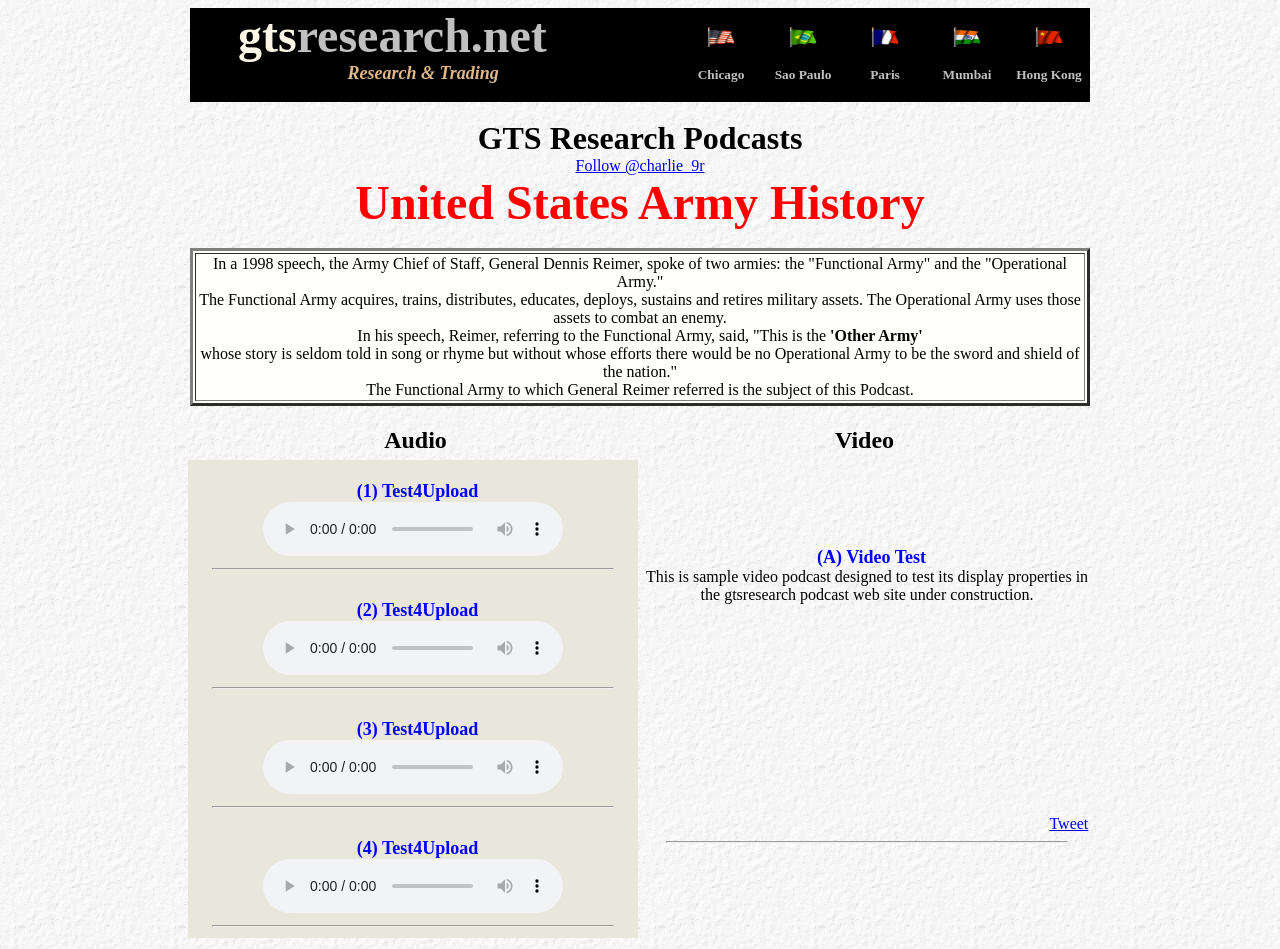
==== pc/index.html @ be2bc8ae "initial" ====
<html>
  <head>
    <title>gtsresearch podcast</title>
  </head>
<body background="white_ro.jpg" bgproperties="fixed">

<center>

<!-- banner and menue/links -->

<table width="900" border="0" cellpadding="0" cellspacing="0">
  <tr>
    <td bgcolor="#000000">
      <table width="490" border="0" cellpadding="0" cellspacing="0">
        <tr>
          <td valign="bottom">	
            <font size="7" color="#fdf5e6">&nbsp;&nbsp;&nbsp;&nbsp;<b>gts<font color="#c0c0c0">research.net</font></b></font><br>
          </td>
        <tr>
          <td valign="top">
            <font size="4" color="#deb887">&nbsp;&nbsp;&nbsp;&nbsp;&nbsp;&nbsp;&nbsp;&nbsp;&nbsp;&nbsp;&nbsp;&nbsp;&nbsp;&nbsp;&nbsp;&nbsp;&nbsp;&nbsp;&nbsp;&nbsp;&nbsp;&nbsp;&nbsp;&nbsp;&nbsp;&nbsp;&nbsp;&nbsp;&nbsp;&nbsp;&nbsp;&nbsp;&nbsp;&nbsp;&nbsp;<i><b>Research & Trading</b></i></font>
            <br>&nbsp;
          </td>
        </tr>
      </table>       
    </td>
    <td bgcolor="#000000">
      <table width="410" border="0" cellpadding="0" cellspacing="0">
        <tr>
          <td align="center">
            <img src="/flagusa.gif" height="20"><br>
            <iframe src="http://free.timeanddate.com/clock/i285nsx4/n64/fn14/fs14/fcfff/tc000/pct/ts1" frameborder="0" width="79" height="20" allowTransparency="true"></iframe><br>
            <font color="#c0c0c0"><b><small>Chicago</small></b></font>
          </td>
          <td align="center">
            <img src="/flagbraz.gif" height="20"><br>
            <iframe src="http://free.timeanddate.com/clock/i285nsx4/n233/fn14/fs14/fc9f9/tc000/pct/ts1" frameborder="0" width="79" height="20" allowTransparency="true"></iframe><br>
	    <font color="#c0c0c0"><b><small>Sao Paulo</small></b></font>
          </td>
          <td align="center">
            <img src="/francee_3.gif" height="20"><br>
            <iframe src="http://free.timeanddate.com/clock/i285nsx4/n195/fn14/fs14/fc09f/tc000/pct/ts1" frameborder="0" width="79" height="20" allowTransparency="true"></iframe><br>
            <font color="#c0c0c0"><b><small>Paris</small></b></font>
          </td>
          <td align="center">
            <img src="/indiac.gif" height="20"><br>
            <iframe src="http://free.timeanddate.com/clock/i285nsx4/n44/fn14/fs14/fcf90/tc000/pct/ts1" frameborder="0" width="79" height="20" allowTransparency="true"></iframe><br>
	    <font color="#c0c0c0"><b><small>Mumbai</small></b></font>
          </td>
          <td align="center">
            <img src="/flagchin.gif" height="20"><br>
            <iframe src="http://free.timeanddate.com/clock/i285nsx4/n102/fn14/fs14/fcf30/tc000/pct/ts1" frameborder="0" width="79" height="20" allowTransparency="true"></iframe><br>
	    <font color="#c0c0c0"><b><small>Hong Kong</small></b></font>
          </td>
        </tr>
      </table>
    </td>
  </tr>
</table>


    <br>
    <font size="6" color="black"><b>GTS Research Podcasts</b></font><br>
    <a href="https://twitter.com/charlie_9r" class="twitter-follow-button" data-show-count="false">Follow @charlie_9r</a><script async src="https://platform.twitter.com/widgets.js" charset="utf-8"></script>
    <br>
    <font size="7" color="red"><b>United States Army History</b></font><br>
    <br>
    <table width="900" bgcolor="#fefefa" border="3">
      <tr>
        <td align="center" style="word-wrap: break-word">
        In a 1998 speech, the Army Chief of Staff, General Dennis Reimer, spoke of two armies: the "Functional Army" and the "Operational Army."<br>The Functional Army acquires, trains, distributes, educates, deploys, sustains and retires military assets. The Operational Army uses those assets to combat an enemy.<br>In his speech, Reimer, referring to the Functional Army, said, "This is the <b>'Other Army'</b><br>whose story is seldom told in song or rhyme but without whose efforts there would be no Operational Army to be the sword and shield of the nation."<br>The Functional Army to which General Reimer referred is the subject of this Podcast.


        </td>
      </tr>
    </table><br>

    <table width="900">
      <tr>
        <td width="450" align="center"><font size="5"><b>Audio</b></font></td>
        <td width="450" align="center"><font size="5"><b>Video</b></font></td>
      </tr>
    </table>

    <table width-"900" align="center">
      <tr>
        <td>
          <table width="450" bgcolor="#e9e6dc" border="0"  align="center">
            <tr>
	      <td align="center">
                <br>
	        <font size="4" color="blue"><b>&nbsp;&nbsp;(1) Test4Upload</b></font><br>
                <audio controls>
                  <source src="https://archive.org/download/Voice001_20170730/Voice%20001.mp3" type="audio/mpeg">
                </audio>
                <src="https://archive.org/download/Voice001_20170730/Voice%20001.mp3">
                <br><hr width="90%">
	      </td>
            </tr>
            <tr>
	      <td align="center">
                <br>
	        <font size="4" color="blue"><b>&nbsp;&nbsp;(2) Test4Upload</b></font><br>
                <audio controls>
                  <source src="https://archive.org/download/Voice001_20170730/Voice%20001.mp3" type="audio/mpeg">
                </audio>
                <src="https://archive.org/download/Voice001_20170730/Voice%20001.mp3">
                <br><hr width="90%">
	      </td>
            </tr>
            <tr>
	      <td align="center">
                <br>
	        <font size="4" color="blue"><b>&nbsp;&nbsp;(3) Test4Upload</b></font><br>
                <audio controls>
                  <source src="https://archive.org/download/Voice001_20170730/Voice%20001.mp3" type="audio/mpeg">
                </audio>
                <src="https://archive.org/download/Voice001_20170730/Voice%20001.mp3">
                <br><hr width="90%">
	      </td>
            </tr>
            <tr>
	      <td align="center">
                <br>
	        <font size="4" color="blue"><b>&nbsp;&nbsp;(4) Test4Upload</b></font><br>
                <audio controls>
                  <source src="https://archive.org/download/Voice001_20170730/Voice%20001.mp3" type="audio/mpeg">
                </audio>
                <src="https://archive.org/download/Voice001_20170730/Voice%20001.mp3">
                <br><hr width="90%">
	      </td>
            </tr>
          </table>
        </td>
        <td>
          <table width="450" align="center">
            <tr>
	      <td align="center">
                <font size="4" color="blue"><b>&nbsp;&nbsp;(A) Video Test</b></font><br>
                This is sample video podcast designed to test its display properties in the gtsresearch podcast web site under construction.
                <script async src="//platform.twitter.com/widgets.js" charset="utf-8"></script><br>
                <iframe width="400" height="225" src="https://www.youtube.com/embed/Wcj0gjEcaTs?rel=0" frameborder="0" allowfullscreen></iframe>
                <a href="https://twitter.com/share" class="twitter-share-button" data-size="large" data-url="https://youtu.be/Wcj0gjEcaTs?rel=0" data-via="charlie_9r" data-hashtags="militaryhistory" data-show-count="false">Tweet</a>
                <br><hr width="90%">
              </td>
            </tr>
          </table>
        </td>
      </tr>
    </table>
    </center>
  </body>
</html>
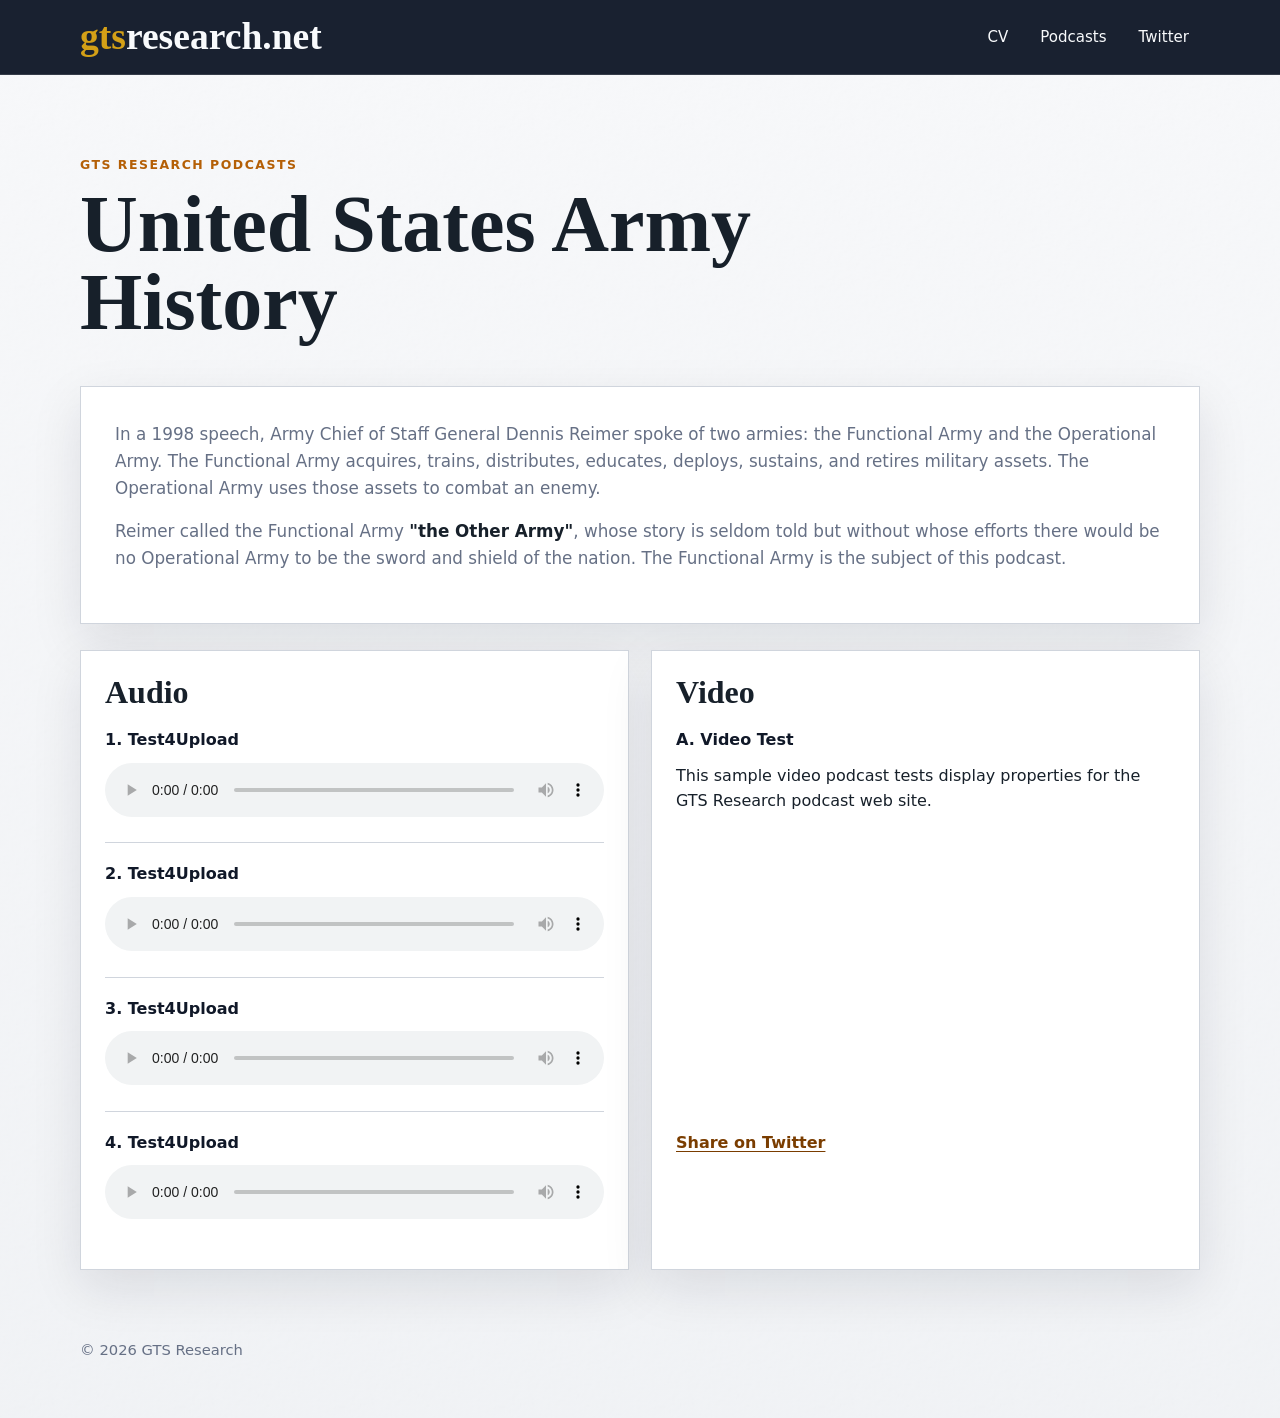
==== commit 26b11de5: "feat: modernize website design" ====
--- a/pc/index.html
+++ b/pc/index.html
@@ -1,153 +1,88 @@
-<html>
+<!doctype html>
+<html lang="en">
   <head>
-    <title>gtsresearch podcast</title>
+    <meta charset="utf-8">
+    <meta name="viewport" content="width=device-width, initial-scale=1">
+    <meta name="description" content="GTS Research podcasts on United States Army history and the Functional Army.">
+    <title>GTS Research Podcasts</title>
+    <link rel="icon" href="../160870-200.png" type="image/png">
+    <link rel="stylesheet" href="../styles.css">
   </head>
-<body background="white_ro.jpg" bgproperties="fixed">
+  <body>
+    <header class="site-header">
+      <nav class="nav-shell" aria-label="Primary navigation">
+        <a class="brand" href="/">
+          <span class="brand-mark">gts</span><span>research.net</span>
+        </a>
+        <div class="nav-links">
+          <a href="/">CV</a>
+          <a href="/pc/">Podcasts</a>
+          <a href="https://twitter.com/charlie_9r">Twitter</a>
+        </div>
+      </nav>
+    </header>
 
-<center>
+    <main>
+      <section class="podcast-hero">
+        <p class="eyebrow">GTS Research Podcasts</p>
+        <h1>United States Army History</h1>
+      </section>
 
-<!-- banner and menue/links -->
+      <section class="podcast-intro">
+        <p>
+          In a 1998 speech, Army Chief of Staff General Dennis Reimer spoke of two armies: the Functional Army and the Operational Army.
+          The Functional Army acquires, trains, distributes, educates, deploys, sustains, and retires military assets. The Operational
+          Army uses those assets to combat an enemy.
+        </p>
+        <p>
+          Reimer called the Functional Army <strong>"the Other Army"</strong>, whose story is seldom told but without whose efforts there
+          would be no Operational Army to be the sword and shield of the nation. The Functional Army is the subject of this podcast.
+        </p>
+      </section>
 
-<table width="900" border="0" cellpadding="0" cellspacing="0">
-  <tr>
-    <td bgcolor="#000000">
-      <table width="490" border="0" cellpadding="0" cellspacing="0">
-        <tr>
-          <td valign="bottom">	
-            <font size="7" color="#fdf5e6">&nbsp;&nbsp;&nbsp;&nbsp;<b>gts<font color="#c0c0c0">research.net</font></b></font><br>
-          </td>
-        <tr>
-          <td valign="top">
-            <font size="4" color="#deb887">&nbsp;&nbsp;&nbsp;&nbsp;&nbsp;&nbsp;&nbsp;&nbsp;&nbsp;&nbsp;&nbsp;&nbsp;&nbsp;&nbsp;&nbsp;&nbsp;&nbsp;&nbsp;&nbsp;&nbsp;&nbsp;&nbsp;&nbsp;&nbsp;&nbsp;&nbsp;&nbsp;&nbsp;&nbsp;&nbsp;&nbsp;&nbsp;&nbsp;&nbsp;&nbsp;<i><b>Research & Trading</b></i></font>
-            <br>&nbsp;
-          </td>
-        </tr>
-      </table>       
-    </td>
-    <td bgcolor="#000000">
-      <table width="410" border="0" cellpadding="0" cellspacing="0">
-        <tr>
-          <td align="center">
-            <img src="/flagusa.gif" height="20"><br>
-            <iframe src="http://free.timeanddate.com/clock/i285nsx4/n64/fn14/fs14/fcfff/tc000/pct/ts1" frameborder="0" width="79" height="20" allowTransparency="true"></iframe><br>
-            <font color="#c0c0c0"><b><small>Chicago</small></b></font>
-          </td>
-          <td align="center">
-            <img src="/flagbraz.gif" height="20"><br>
-            <iframe src="http://free.timeanddate.com/clock/i285nsx4/n233/fn14/fs14/fc9f9/tc000/pct/ts1" frameborder="0" width="79" height="20" allowTransparency="true"></iframe><br>
-	    <font color="#c0c0c0"><b><small>Sao Paulo</small></b></font>
-          </td>
-          <td align="center">
-            <img src="/francee_3.gif" height="20"><br>
-            <iframe src="http://free.timeanddate.com/clock/i285nsx4/n195/fn14/fs14/fc09f/tc000/pct/ts1" frameborder="0" width="79" height="20" allowTransparency="true"></iframe><br>
-            <font color="#c0c0c0"><b><small>Paris</small></b></font>
-          </td>
-          <td align="center">
-            <img src="/indiac.gif" height="20"><br>
-            <iframe src="http://free.timeanddate.com/clock/i285nsx4/n44/fn14/fs14/fcf90/tc000/pct/ts1" frameborder="0" width="79" height="20" allowTransparency="true"></iframe><br>
-	    <font color="#c0c0c0"><b><small>Mumbai</small></b></font>
-          </td>
-          <td align="center">
-            <img src="/flagchin.gif" height="20"><br>
-            <iframe src="http://free.timeanddate.com/clock/i285nsx4/n102/fn14/fs14/fcf30/tc000/pct/ts1" frameborder="0" width="79" height="20" allowTransparency="true"></iframe><br>
-	    <font color="#c0c0c0"><b><small>Hong Kong</small></b></font>
-          </td>
-        </tr>
-      </table>
-    </td>
-  </tr>
-</table>
+      <section class="media-grid" aria-label="Podcast media">
+        <section>
+          <h2>Audio</h2>
+          <article class="episode-card">
+            <h3>1. Test4Upload</h3>
+            <audio controls>
+              <source src="https://archive.org/download/Voice001_20170730/Voice%20001.mp3" type="audio/mpeg">
+            </audio>
+          </article>
+          <article class="episode-card">
+            <h3>2. Test4Upload</h3>
+            <audio controls>
+              <source src="https://archive.org/download/Voice001_20170730/Voice%20001.mp3" type="audio/mpeg">
+            </audio>
+          </article>
+          <article class="episode-card">
+            <h3>3. Test4Upload</h3>
+            <audio controls>
+              <source src="https://archive.org/download/Voice001_20170730/Voice%20001.mp3" type="audio/mpeg">
+            </audio>
+          </article>
+          <article class="episode-card">
+            <h3>4. Test4Upload</h3>
+            <audio controls>
+              <source src="https://archive.org/download/Voice001_20170730/Voice%20001.mp3" type="audio/mpeg">
+            </audio>
+          </article>
+        </section>
 
+        <section>
+          <h2>Video</h2>
+          <article class="episode-card">
+            <h3>A. Video Test</h3>
+            <p>This sample video podcast tests display properties for the GTS Research podcast web site.</p>
+            <iframe src="https://www.youtube.com/embed/Wcj0gjEcaTs?rel=0" title="Video Test" allowfullscreen></iframe>
+            <a class="tweet-link" href="https://twitter.com/share?url=https://youtu.be/Wcj0gjEcaTs?rel=0&amp;via=charlie_9r&amp;hashtags=militaryhistory">Share on Twitter</a>
+          </article>
+        </section>
+      </section>
+    </main>
 
-    <br>
-    <font size="6" color="black"><b>GTS Research Podcasts</b></font><br>
-    <a href="https://twitter.com/charlie_9r" class="twitter-follow-button" data-show-count="false">Follow @charlie_9r</a><script async src="https://platform.twitter.com/widgets.js" charset="utf-8"></script>
-    <br>
-    <font size="7" color="red"><b>United States Army History</b></font><br>
-    <br>
-    <table width="900" bgcolor="#fefefa" border="3">
-      <tr>
-        <td align="center" style="word-wrap: break-word">
-        In a 1998 speech, the Army Chief of Staff, General Dennis Reimer, spoke of two armies: the "Functional Army" and the "Operational Army."<br>The Functional Army acquires, trains, distributes, educates, deploys, sustains and retires military assets. The Operational Army uses those assets to combat an enemy.<br>In his speech, Reimer, referring to the Functional Army, said, "This is the <b>'Other Army'</b><br>whose story is seldom told in song or rhyme but without whose efforts there would be no Operational Army to be the sword and shield of the nation."<br>The Functional Army to which General Reimer referred is the subject of this Podcast.
-
-
-        </td>
-      </tr>
-    </table><br>
-
-    <table width="900">
-      <tr>
-        <td width="450" align="center"><font size="5"><b>Audio</b></font></td>
-        <td width="450" align="center"><font size="5"><b>Video</b></font></td>
-      </tr>
-    </table>
-
-    <table width-"900" align="center">
-      <tr>
-        <td>
-          <table width="450" bgcolor="#e9e6dc" border="0"  align="center">
-            <tr>
-	      <td align="center">
-                <br>
-	        <font size="4" color="blue"><b>&nbsp;&nbsp;(1) Test4Upload</b></font><br>
-                <audio controls>
-                  <source src="https://archive.org/download/Voice001_20170730/Voice%20001.mp3" type="audio/mpeg">
-                </audio>
-                <src="https://archive.org/download/Voice001_20170730/Voice%20001.mp3">
-                <br><hr width="90%">
-	      </td>
-            </tr>
-            <tr>
-	      <td align="center">
-                <br>
-	        <font size="4" color="blue"><b>&nbsp;&nbsp;(2) Test4Upload</b></font><br>
-                <audio controls>
-                  <source src="https://archive.org/download/Voice001_20170730/Voice%20001.mp3" type="audio/mpeg">
-                </audio>
-                <src="https://archive.org/download/Voice001_20170730/Voice%20001.mp3">
-                <br><hr width="90%">
-	      </td>
-            </tr>
-            <tr>
-	      <td align="center">
-                <br>
-	        <font size="4" color="blue"><b>&nbsp;&nbsp;(3) Test4Upload</b></font><br>
-                <audio controls>
-                  <source src="https://archive.org/download/Voice001_20170730/Voice%20001.mp3" type="audio/mpeg">
-                </audio>
-                <src="https://archive.org/download/Voice001_20170730/Voice%20001.mp3">
-                <br><hr width="90%">
-	      </td>
-            </tr>
-            <tr>
-	      <td align="center">
-                <br>
-	        <font size="4" color="blue"><b>&nbsp;&nbsp;(4) Test4Upload</b></font><br>
-                <audio controls>
-                  <source src="https://archive.org/download/Voice001_20170730/Voice%20001.mp3" type="audio/mpeg">
-                </audio>
-                <src="https://archive.org/download/Voice001_20170730/Voice%20001.mp3">
-                <br><hr width="90%">
-	      </td>
-            </tr>
-          </table>
-        </td>
-        <td>
-          <table width="450" align="center">
-            <tr>
-	      <td align="center">
-                <font size="4" color="blue"><b>&nbsp;&nbsp;(A) Video Test</b></font><br>
-                This is sample video podcast designed to test its display properties in the gtsresearch podcast web site under construction.
-                <script async src="//platform.twitter.com/widgets.js" charset="utf-8"></script><br>
-                <iframe width="400" height="225" src="https://www.youtube.com/embed/Wcj0gjEcaTs?rel=0" frameborder="0" allowfullscreen></iframe>
-                <a href="https://twitter.com/share" class="twitter-share-button" data-size="large" data-url="https://youtu.be/Wcj0gjEcaTs?rel=0" data-via="charlie_9r" data-hashtags="militaryhistory" data-show-count="false">Tweet</a>
-                <br><hr width="90%">
-              </td>
-            </tr>
-          </table>
-        </td>
-      </tr>
-    </table>
-    </center>
+    <footer class="site-footer">
+      <p>&copy; 2026 GTS Research</p>
+    </footer>
   </body>
-</html>    +</html>
--- a/styles.css
+++ b/styles.css
@@ -0,0 +1,416 @@
+:root {
+  --ink: #17202a;
+  --muted: #667085;
+  --paper: #f7f8fa;
+  --panel: #ffffff;
+  --line: #d0d5dd;
+  --accent: #b45f06;
+  --accent-strong: #7a3d00;
+  --navy: #101828;
+  --gold: #d4a017;
+  --shadow: 0 18px 48px rgba(16, 24, 40, 0.1);
+  --serif: "Source Serif 4", Georgia, "Times New Roman", serif;
+  --sans: Inter, ui-sans-serif, system-ui, -apple-system, BlinkMacSystemFont, "Segoe UI", sans-serif;
+}
+
+* {
+  box-sizing: border-box;
+}
+
+body {
+  margin: 0;
+  color: var(--ink);
+  font-family: var(--sans);
+  line-height: 1.6;
+  background:
+    linear-gradient(180deg, rgba(247, 248, 250, 0.95), rgba(240, 242, 245, 0.95)),
+    url("white_ro.jpg");
+}
+
+a {
+  color: var(--accent-strong);
+  text-decoration-thickness: 1px;
+  text-underline-offset: 3px;
+}
+
+img {
+  display: block;
+  max-width: 100%;
+}
+
+.site-header {
+  position: sticky;
+  top: 0;
+  z-index: 10;
+  background: rgba(16, 24, 40, 0.96);
+  border-bottom: 1px solid rgba(255, 255, 255, 0.12);
+  backdrop-filter: blur(14px);
+}
+
+.nav-shell,
+main,
+.site-footer {
+  width: min(1120px, calc(100% - 32px));
+  margin: 0 auto;
+}
+
+.nav-shell {
+  min-height: 74px;
+  display: flex;
+  align-items: center;
+  justify-content: space-between;
+  gap: 24px;
+}
+
+.brand {
+  color: #f8fafc;
+  font-family: var(--serif);
+  font-size: clamp(1.55rem, 4vw, 2.35rem);
+  font-weight: 700;
+  text-decoration: none;
+  letter-spacing: 0;
+  white-space: nowrap;
+}
+
+.brand-mark {
+  color: var(--gold);
+}
+
+.nav-links {
+  display: flex;
+  align-items: center;
+  gap: 10px;
+  flex-wrap: wrap;
+  justify-content: flex-end;
+}
+
+.nav-links a {
+  color: #f8fafc;
+  padding: 8px 11px;
+  text-decoration: none;
+  font-size: 0.94rem;
+}
+
+.nav-links a:hover,
+.nav-links a:focus {
+  background: rgba(255, 255, 255, 0.1);
+  outline: none;
+}
+
+.hero {
+  display: grid;
+  grid-template-columns: minmax(0, 1fr) minmax(190px, 280px);
+  gap: clamp(24px, 5vw, 64px);
+  align-items: center;
+  padding: clamp(48px, 8vw, 92px) 0 34px;
+}
+
+.eyebrow {
+  margin: 0 0 10px;
+  color: var(--accent);
+  font-size: 0.78rem;
+  font-weight: 800;
+  letter-spacing: 0.12em;
+  text-transform: uppercase;
+}
+
+h1,
+h2,
+h3,
+p {
+  margin-top: 0;
+}
+
+h1 {
+  max-width: 780px;
+  margin-bottom: 18px;
+  font-family: var(--serif);
+  font-size: clamp(2.45rem, 7vw, 5rem);
+  line-height: 0.98;
+  letter-spacing: 0;
+}
+
+.hero-copy {
+  max-width: 680px;
+  color: var(--muted);
+  font-size: clamp(1.1rem, 2vw, 1.35rem);
+}
+
+.contact-row {
+  display: flex;
+  flex-wrap: wrap;
+  gap: 10px;
+  margin-top: 26px;
+}
+
+.contact-row a,
+.contact-row span {
+  min-height: 42px;
+  display: inline-flex;
+  align-items: center;
+  padding: 9px 13px;
+  border: 1px solid var(--line);
+  background: rgba(255, 255, 255, 0.72);
+  color: var(--ink);
+  text-decoration: none;
+  font-weight: 700;
+  overflow-wrap: anywhere;
+}
+
+.portrait {
+  margin: 0;
+  justify-self: center;
+}
+
+.portrait img {
+  width: min(100%, 244px);
+  aspect-ratio: 244 / 351;
+  object-fit: cover;
+  border: 8px solid #fff;
+  box-shadow: var(--shadow);
+}
+
+.time-strip {
+  display: grid;
+  grid-template-columns: repeat(5, minmax(0, 1fr));
+  gap: 1px;
+  margin: 12px 0 30px;
+  overflow: hidden;
+  background: var(--line);
+  border: 1px solid var(--line);
+}
+
+.time-strip div {
+  min-height: 112px;
+  display: grid;
+  place-items: center;
+  align-content: center;
+  gap: 6px;
+  padding: 13px 8px;
+  background: #ffffff;
+  color: var(--navy);
+  font-size: 0.9rem;
+  font-weight: 800;
+  text-align: center;
+}
+
+.time-strip time {
+  color: var(--muted);
+  font-size: 0.78rem;
+  font-weight: 700;
+  line-height: 1.2;
+}
+
+.time-strip img {
+  width: 42px;
+  height: 30px;
+  object-fit: cover;
+  border: 1px solid rgba(16, 36, 62, 0.18);
+}
+
+.content-panel,
+.podcast-intro,
+.media-grid > section {
+  background: var(--panel);
+  border: 1px solid var(--line);
+  box-shadow: var(--shadow);
+}
+
+.content-panel {
+  padding: clamp(24px, 5vw, 48px);
+  margin-bottom: 44px;
+}
+
+.section-heading {
+  max-width: 760px;
+  margin-bottom: 30px;
+}
+
+h2 {
+  margin-bottom: 0;
+  font-family: var(--serif);
+  font-size: clamp(1.8rem, 4vw, 3rem);
+  line-height: 1.08;
+  letter-spacing: 0;
+}
+
+.cv-grid {
+  display: grid;
+  grid-template-columns: 1fr;
+  gap: 18px;
+}
+
+.cv-section {
+  padding: 22px;
+  border: 1px solid var(--line);
+  background: #fcfcfd;
+}
+
+.cv-section h3 {
+  margin-bottom: 12px;
+  color: var(--navy);
+  font-size: 1.05rem;
+  line-height: 1.25;
+}
+
+.cv-section h3 span {
+  display: block;
+  margin-top: 4px;
+  color: var(--muted);
+  font-size: 0.86rem;
+  font-weight: 600;
+}
+
+.cv-section ul,
+.episode-list {
+  margin: 0;
+  padding-left: 1.15rem;
+}
+
+.cv-section li + li {
+  margin-top: 7px;
+}
+
+.compact {
+  align-self: start;
+}
+
+.podcast-hero {
+  padding: clamp(42px, 7vw, 80px) 0 26px;
+}
+
+.podcast-hero h1 {
+  max-width: 920px;
+}
+
+.podcast-intro {
+  padding: clamp(22px, 4vw, 34px);
+  margin-bottom: 26px;
+  color: var(--muted);
+  font-size: 1.05rem;
+}
+
+.podcast-intro strong {
+  color: var(--ink);
+}
+
+.media-grid {
+  display: grid;
+  grid-template-columns: repeat(2, minmax(0, 1fr));
+  gap: 22px;
+  margin-bottom: 44px;
+}
+
+.media-grid > section {
+  padding: 24px;
+}
+
+.media-grid h2 {
+  margin-bottom: 18px;
+  font-size: clamp(1.35rem, 3vw, 2rem);
+}
+
+.episode-card {
+  padding: 18px 0;
+  border-top: 1px solid var(--line);
+}
+
+.episode-card:first-of-type {
+  border-top: 0;
+  padding-top: 0;
+}
+
+.episode-card h3 {
+  margin-bottom: 10px;
+  color: var(--navy);
+  font-size: 1rem;
+}
+
+audio,
+iframe {
+  width: 100%;
+}
+
+iframe {
+  aspect-ratio: 16 / 9;
+  height: auto;
+  border: 0;
+}
+
+.tweet-link {
+  display: inline-flex;
+  margin-top: 12px;
+  font-weight: 700;
+}
+
+.site-footer {
+  padding: 24px 0 42px;
+  color: var(--muted);
+  font-size: 0.92rem;
+}
+
+@media (max-width: 760px) {
+  .nav-shell {
+    min-height: auto;
+    padding: 14px 0;
+    align-items: flex-start;
+    flex-direction: column;
+    gap: 10px;
+  }
+
+  .nav-links {
+    justify-content: flex-start;
+  }
+
+  .nav-links a {
+    padding-left: 0;
+  }
+
+  .hero {
+    grid-template-columns: 1fr;
+    padding-top: 38px;
+  }
+
+  .portrait {
+    justify-self: start;
+  }
+
+  .portrait img {
+    width: 180px;
+  }
+
+  .time-strip {
+    grid-template-columns: repeat(2, minmax(0, 1fr));
+  }
+
+  .cv-grid,
+  .media-grid {
+    grid-template-columns: 1fr;
+  }
+
+  .content-panel,
+  .media-grid > section {
+    padding: 20px;
+  }
+}
+
+@media (max-width: 420px) {
+  .nav-shell,
+  main,
+  .site-footer {
+    width: min(100% - 22px, 1120px);
+  }
+
+  .brand {
+    white-space: normal;
+  }
+
+  .time-strip {
+    grid-template-columns: 1fr;
+  }
+
+  .contact-row a,
+  .contact-row span {
+    width: 100%;
+  }
+}
